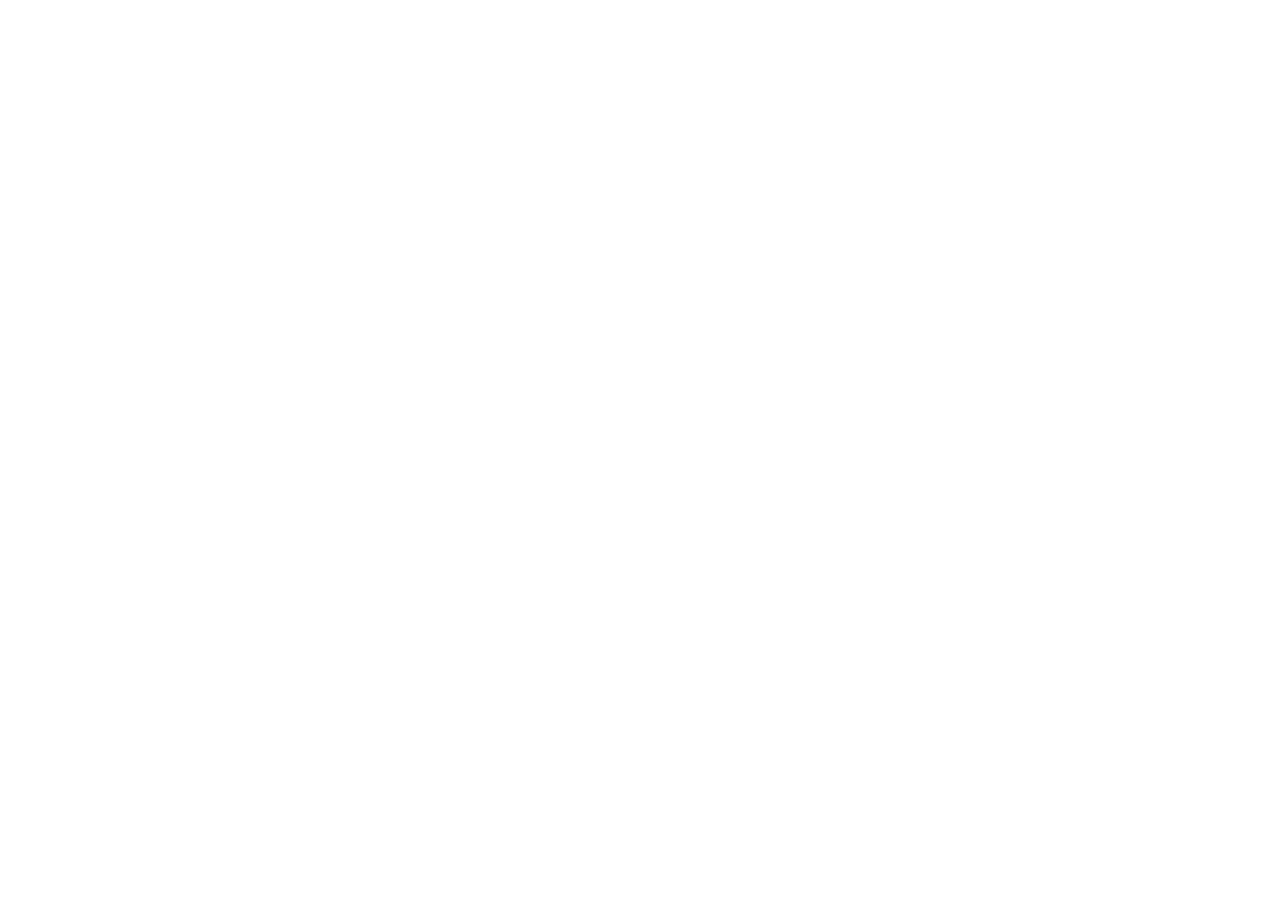
==== Desktop/Odin Landing Page/index.html @ b8c021cb "Project Setup" ====
<!DOCTYPE html>
<html lang="en">
  <head>
    <meta charset="UTF-8" />
    <meta http-equiv="X-UA-Compatible" content="IE=edge" />
    <meta name="viewport" content="width=device-width, initial-scale=1.0" />
    <title>Odin Project: Landing Page</title>
    <link rel="stylesheet" href="style.css" />
  </head>
  <body>
    
  </body>
</html>
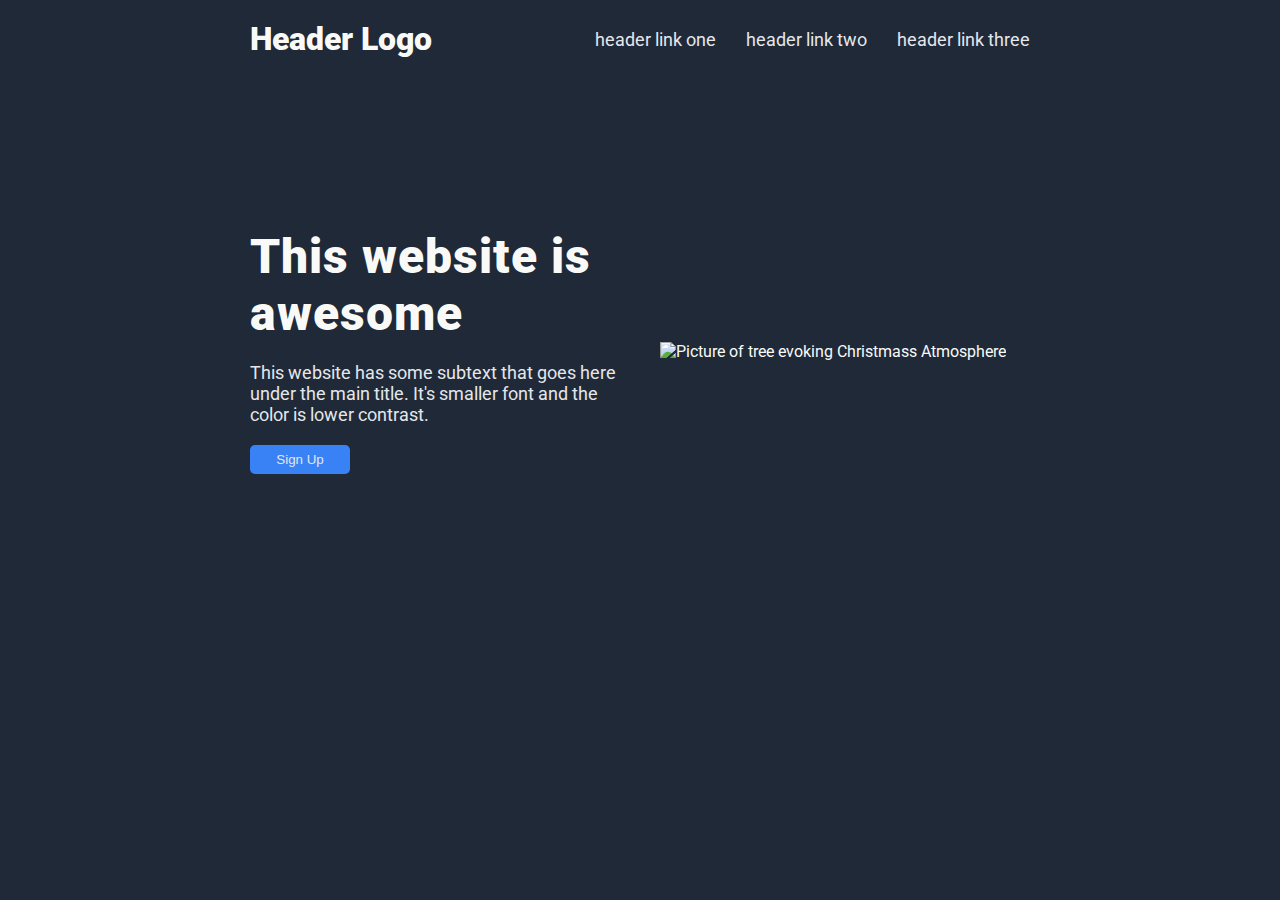
==== commit 1db55c84: "Hero section" ====
--- a/Desktop/Odin Landing Page/index.html
+++ b/Desktop/Odin Landing Page/index.html
@@ -6,8 +6,42 @@
     <meta name="viewport" content="width=device-width, initial-scale=1.0" />
     <title>Odin Project: Landing Page</title>
     <link rel="stylesheet" href="style.css" />
+    <link rel="preconnect" href="https://fonts.googleapis.com" />
+    <link rel="preconnect" href="https://fonts.gstatic.com" crossorigin />
+    <link
+      href="https://fonts.googleapis.com/css2?family=Roboto:ital,wght@0,100;0,300;0,400;0,500;0,700;0,900;1,100;1,300;1,400;1,500;1,700;1,900&display=swap"
+      rel="stylesheet"
+    />
+    <script src="javascript.js"></script>
   </head>
   <body>
-    
+    <header>
+      <div class="header__top">
+        <div class="header__logo">Header Logo</div>
+        <div class="header__nav">
+          <li><a href="#"></a>header link one</li>
+          <li><a href="#"></a>header link two</li>
+          <li><a href="#"></a>header link three</li>
+        </div>
+      </div>
+      <div class="hero">
+        <div class="hero__text">
+          <div class="hero__header">This website is awesome</div>
+          <div class="hero__secondary">
+            This website has some subtext that goes here under the main title.
+            It's smaller font and the color is lower contrast.
+          </div>
+          <button class="hero_button">Sign Up</button>
+        </div>
+        <div class="hero__img">
+          <img
+            src="img/ilustrace.jpg"
+            alt="Picture of tree evoking Christmass Atmosphere"
+          />
+        </div>
+      </div>
+    </header>
+
+    </div>
   </body>
 </html>
--- a/Desktop/Odin Landing Page/style.css
+++ b/Desktop/Odin Landing Page/style.css
@@ -0,0 +1,106 @@
+@dark-background: #1f2937;
+@dark-white: #f9faf8;
+
+* {
+  box-sizing: border-box;
+  margin: 0;
+  padding: 0;
+}
+
+*::before,
+*::after {
+  box-sizing: inherit;
+}
+
+body {
+  font-family: 'Roboto', sans-serif;
+  color: #f9faf8;
+}
+
+h1 {
+  font-size: 48px;
+  color: #f9faf8;
+  font-weight: 900;
+}
+
+header {
+  height: 100vh;
+  background-color: #1f2937;
+  padding: 0 250px;
+  position: relative;
+}
+
+.header__top {
+  display: flex;
+  justify-content: space-between;
+  align-items: center;
+  padding: 20px 0;
+}
+
+.header__logo {
+  font-size: 32px;
+  font-weight: 900;
+}
+
+.header__nav {
+  display: flex;
+  flex-direction: row;
+  justify-content: space-between;
+  gap: 30px;
+}
+
+.header__nav li {
+  list-style: none;
+  font-size: 18px;
+  color: #e6e7eb;
+}
+
+.hero {
+  /* position: relative;
+  top: 50%;
+  left: 50%;
+  transform: translate(-50%, -50%); */
+  margin-top: 150px;
+  display: flex;
+  align-items: center;
+  justify-content: space-between;
+  gap: 40px;
+}
+
+.hero__text {
+  display: flex;
+  flex-direction: column;
+  gap: 20px;
+  width: 50%;
+}
+
+.hero__header {
+  font-size: 48px;
+  font-weight: 900;
+  letter-spacing: 1px;
+  margin-bottom: 0;
+}
+
+.hero__secondary {
+  font-size: 18px;
+  color: #e5e7eb;
+}
+
+.hero_button {
+  display: inline;
+  color: #e5e7eb;
+  background-color: #3882f6;
+  border-radius: 5px;
+  padding: 7px 15px;
+  width: 100px;
+  border: none;
+}
+
+.hero__img {
+  width: 50%;
+}
+
+.hero__img img {
+  display: inline-block;
+  max-width: 100%;
+}
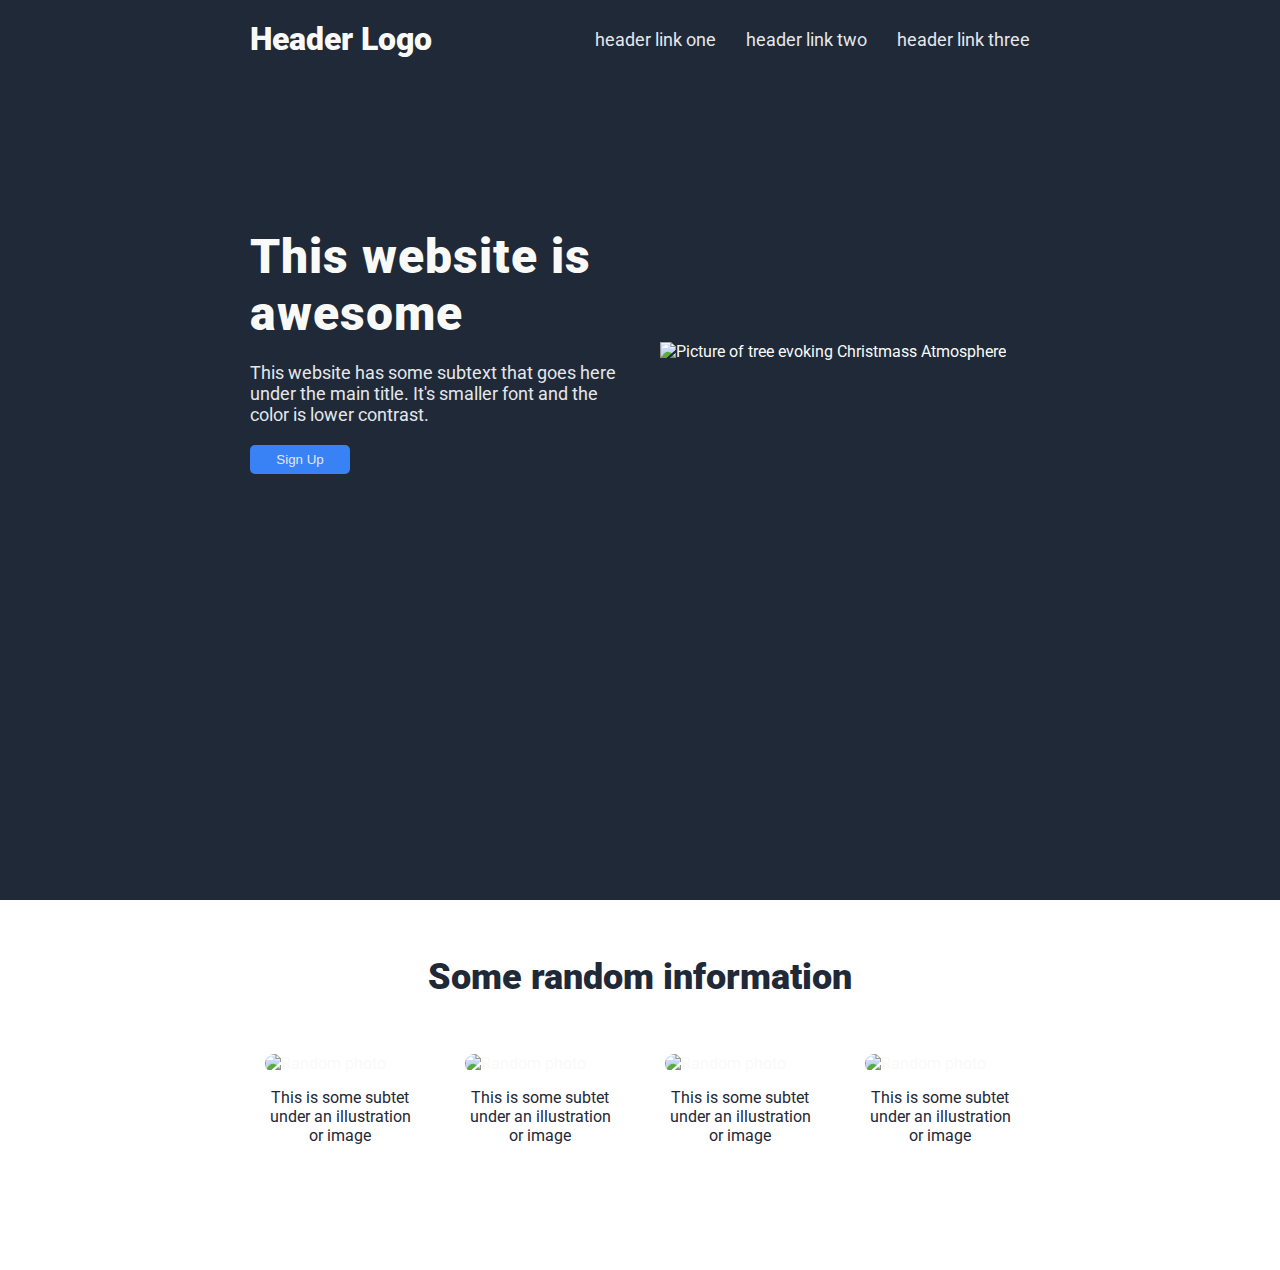
==== commit a9e1b857: "Gallery section" ====
--- a/Desktop/Odin Landing Page/index.html
+++ b/Desktop/Odin Landing Page/index.html
@@ -26,7 +26,7 @@
       </div>
       <div class="hero">
         <div class="hero__text">
-          <div class="hero__header">This website is awesome</div>
+          <h1 class="hero__header">This website is awesome</h1>
           <div class="hero__secondary">
             This website has some subtext that goes here under the main title.
             It's smaller font and the color is lower contrast.
@@ -41,7 +41,51 @@
         </div>
       </div>
     </header>
-
-    </div>
+    <section class="gallery">
+      <h2 class="gallery__title">Some random information</h2>
+      <div class="gallery__photos">
+        <div class="photo__section">
+          <img
+            src="img/ilustracni.avif"
+            alt="Random photo"
+            class="gallery__image"
+          />
+          <p class="gallery__text">
+            This is some subtet under an illustration or image
+          </p>
+        </div>
+        <div class="photo__section">
+          <img
+            src="img/ilustracni.avif"
+            alt="Random photo"
+            class="gallery__image"
+          />
+          <p class="gallery__text">
+            This is some subtet under an illustration or image
+          </p>
+        </div>
+        <div class="photo__section">
+          <img
+            src="img/ilustracni.avif"
+            alt="Random photo"
+            class="gallery__image"
+          />
+          <p class="gallery__text">
+            This is some subtet under an illustration or image
+          </p>
+        </div>
+        <div class="photo__section">
+          <img
+            src="img/ilustracni.avif"
+            alt="Random photo"
+            class="gallery__image"
+          />
+          <p class="gallery__text">
+            This is some subtet under an illustration or image
+          </p>
+        </div>
+      </div>
+    </section>
+  
   </body>
 </html>
--- a/Desktop/Odin Landing Page/style.css
+++ b/Desktop/Odin Landing Page/style.css
@@ -1,6 +1,3 @@
-@dark-background: #1f2937;
-@dark-white: #f9faf8;
-
 * {
   box-sizing: border-box;
   margin: 0;
@@ -21,6 +18,14 @@
   font-size: 48px;
   color: #f9faf8;
   font-weight: 900;
+}
+
+h2 {
+  font-size: 36px;
+  color: #1f2937;
+  font-weight: 900;
+  text-align: center;
+  margin: 56px;
 }
 
 header {
@@ -104,3 +109,36 @@
   display: inline-block;
   max-width: 100%;
 }
+
+.gallery__photos {
+  display: flex;
+  align-items: center;
+  justify-content: center;
+  gap: 50px;
+    margin-bottom: 125px;
+}
+
+.photo__section {
+  display: flex;
+  flex-direction: column;
+  align-items: center;
+  max-width: 150px;
+  gap: 15px;
+}
+
+.gallery__image {
+  max-width: 150px;
+  width: 100%;
+  border-radius: 12px;
+}
+
+.gallery__text {
+  color: #1f2937;
+  text-align: center;
+}
+
+blockquote {
+  background-color: #e5e7eb;
+font-size: 36px;
+
+}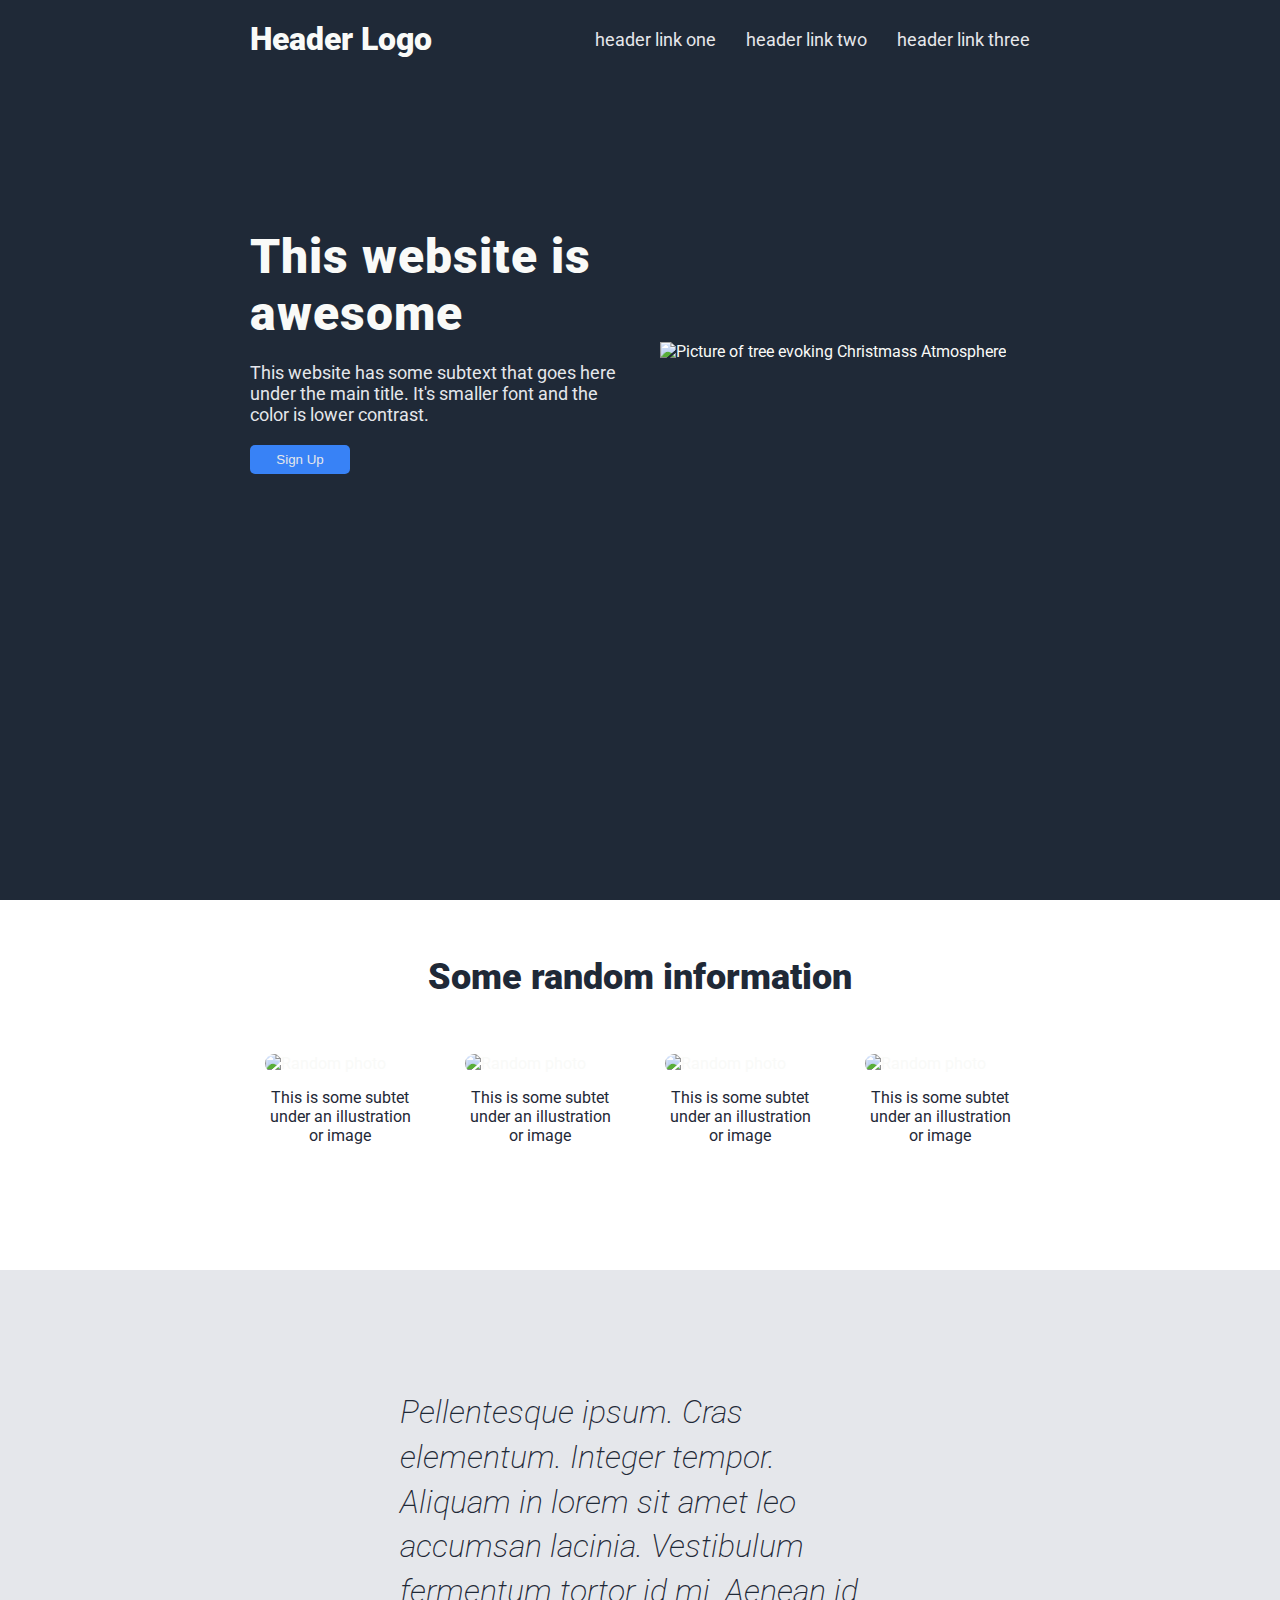
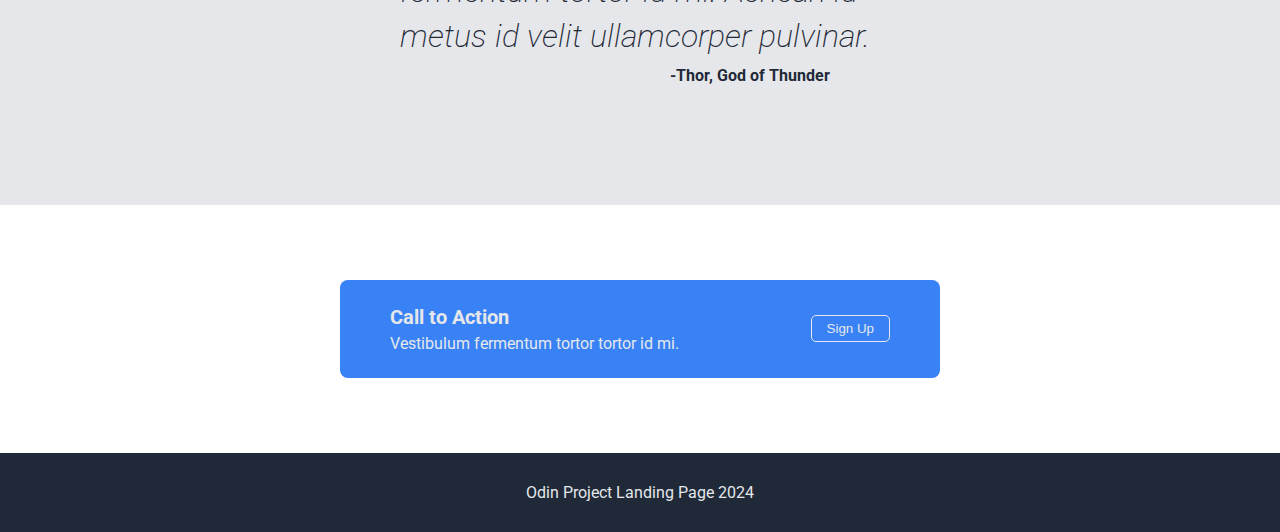
==== commit e09d45c2: "Project done" ====
--- a/Desktop/Odin Landing Page/index.html
+++ b/Desktop/Odin Landing Page/index.html
@@ -86,6 +86,23 @@
         </div>
       </div>
     </section>
-  
+    <section class="quote">
+      <blockquote>
+        Pellentesque ipsum. Cras elementum. Integer tempor. Aliquam in lorem sit
+        amet leo accumsan lacinia. Vestibulum fermentum tortor id mi. Aenean id
+        metus id velit ullamcorper pulvinar.
+      </blockquote>
+      <p class="quote__author">-Thor, God of Thunder</p>
+    </section>
+    <section class="blue__box">
+      <div class="blue__box--text">
+        <p class="first__paragraph">Call to Action</p>
+        <p class="second__paragraph">
+          Vestibulum fermentum tortor tortor id mi.
+        </p>
+      </div>
+      <button class="blue__box--signup">Sign Up</button>
+    </section>
+    <footer>Odin Project Landing Page 2024</footer>
   </body>
 </html>
--- a/Desktop/Odin Landing Page/style.css
+++ b/Desktop/Odin Landing Page/style.css
@@ -58,13 +58,10 @@
   list-style: none;
   font-size: 18px;
   color: #e6e7eb;
+  cursor: pointer;
 }
 
 .hero {
-  /* position: relative;
-  top: 50%;
-  left: 50%;
-  transform: translate(-50%, -50%); */
   margin-top: 150px;
   display: flex;
   align-items: center;
@@ -99,6 +96,7 @@
   padding: 7px 15px;
   width: 100px;
   border: none;
+  cursor: pointer;
 }
 
 .hero__img {
@@ -115,7 +113,7 @@
   align-items: center;
   justify-content: center;
   gap: 50px;
-    margin-bottom: 125px;
+  margin-bottom: 125px;
 }
 
 .photo__section {
@@ -137,8 +135,61 @@
   text-align: center;
 }
 
+.quote {
+  background-color: #e5e7eb;
+  padding: 120px 400px;
+}
+
 blockquote {
-  background-color: #e5e7eb;
-font-size: 36px;
+  font-size: 32px;
+  font-weight: 200;
+  font-style: italic;
+  color: #1f2937;
+  line-height: 1.4;
+  margin-bottom: 7px;
+}
 
-}+.quote__author {
+  color: #1f2937;
+  font-weight: 700;
+  text-align: right;
+  padding-right: 50px;
+}
+
+.blue__box {
+  background-color: #3882f6;
+  color: #e5e7eb;
+  width: 600px;
+  border-radius: 8px;
+  margin: 75px auto;
+  padding: 25px 50px;
+  display: flex;
+  justify-content: space-between;
+  align-items: center;
+}
+
+.first__paragraph {
+  font-weight: 700;
+  font-size: 20px;
+  margin-bottom: 5px;
+}
+
+.second__paragraph {
+  color: #e5e7eb;
+}
+
+.blue__box--signup {
+  color: #e5e7eb;
+  background-color: transparent;
+  border: 1.5px solid #e5e7eb;
+  border-radius: 5px;
+  padding: 5px 15px;
+  cursor: pointer;
+}
+
+footer {
+  color: #e5e7eb;
+  background-color: #1f2937;
+  text-align: center;
+  padding: 30px;
+}
